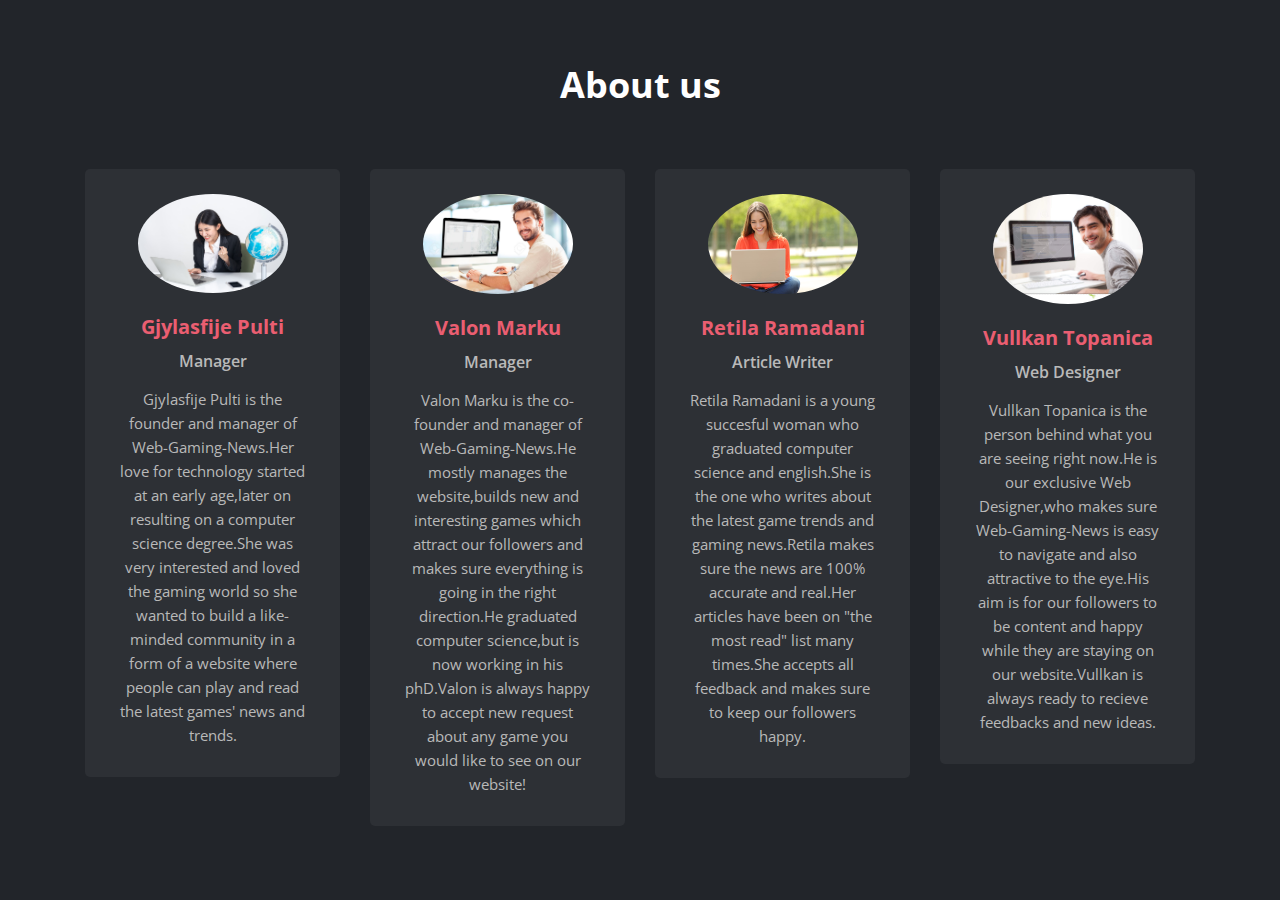
==== pages/about.html @ 8a0a7010 "Added About Us Page" ====
<!DOCTYPE html>
<html>

<head>
    <title>team section</title>
    <meta name="viewport" content="width=device-width, initial-scale=1">
    <link rel="stylesheet" type="text/css" href="../styles/about-us.css">
</head>

<body>
    <section class="team">
        <div class="container">
            <h1>About us</h1>
            <div class="card">
                <div class="box">
                    <img src="../Images/AboutUs/imageone.jpg" alt="team img" />
                    <h4>Gjylasfije Pulti</h4>
                    <h5>Manager</h5>
                    <p>Gjylasfije Pulti is the founder and manager of Web-Gaming-News.Her love for technology started at
                        an early age,later
                        on resulting on a computer science degree.She was very interested and loved the gaming world so
                        she wanted
                        to build a like-minded community in a form of a website where people can play and read the
                        latest games' news and
                        trends.
                    </p>
                </div>
            </div>
            <div class="card">
                <div class="box">
                    <img src="../Images/AboutUs/imagetwo.jpg" alt="team img" />
                    <h4>Valon Marku</h4>
                    <h5>Manager</h5>
                    <p>
                        Valon Marku is the co-founder and manager of Web-Gaming-News.He mostly manages the
                        website,builds new and interesting games
                        which attract our followers and makes sure everything is going in the right direction.He
                        graduated computer science,but is now
                        working in his phD.Valon is always happy to accept new request about any game you would like to
                        see on our website!
                    </p>
                </div>
            </div>
            <div class="card">
                <div class="box">
                    <img src="../Images/AboutUs/imagethree.jpg" alt="team img" />
                    <h4>Retila Ramadani</h4>
                    <h5>Article Writer</h5>
                    <p>Retila Ramadani is a young succesful woman who graduated computer science and english.She is the
                        one who writes about
                        the latest game trends and gaming news.Retila makes sure the news are 100% accurate and real.Her
                        articles
                        have been on "the most read" list many times.She accepts all feedback and makes sure to keep our
                        followers happy.
                    </p>
                </div>
            </div>
            <div class="card">
                <div class="box">
                    <img src="../Images/AboutUs/imagefour.jpg" alt="team img" />
                    <h4>Vullkan Topanica</h4>
                    <h5>Web Designer</h5>
                    <p>Vullkan Topanica is the person behind what you are seeing right now.He is our exclusive Web
                        Designer,who makes sure
                        Web-Gaming-News is easy to navigate and also attractive to the eye.His aim is for our followers
                        to be content
                        and happy while they are staying on our website.Vullkan is always ready to recieve feedbacks and
                        new ideas.
                    </p>
                </div>
            </div>
        </div>
    </section>

</body>

</html>
---- styles/about-us.css ----
@import url('https://fonts.googleapis.com/css?family=Open+Sans:400,600,700&display=swap');

body{
	margin:0;
	padding:0;
}

*{
	box-sizing: border-box;
}

.container{
	max-width:1140px;
	margin:auto;
	position: relative;
	min-height: 1px;
}

.team{
	min-height: 100vh;
	padding:60px 15px;
	background-color:#22252a; 
	float: left;
	width: 100%;
}
.team h1{
	font-size: 36px;
	font-family: open sans;
	font-weight: 700;
	color:#ffffff;
	margin:0;
	padding-bottom:60px;
	text-align: center;
}
.team .card{
	width:25%;
	float: left;
	padding:0px 15px;
}
.team .card .box {
	padding:15px;
	background-color: #2d3035;
	border-radius:5px;
	transition: margin 1s ease,box-shadow 1s ease;
}
.team .card .box:hover{
	margin-top:-15px;
	box-shadow:0px 0px 40px black;
}
.team .card .box img{
	width:150px;
	display: block;
	margin:10px auto;
	border-radius:50%;

}

.team .card .box h4{
	font-size: 20px;
	font-family: open sans;
	margin:20px 0px 10px;
	color:#ea5e71;
	text-align: center;
	font-weight: 700;
}

.team .card .box h5{
	font-size:16px;
	font-family: open sans;
	font-weight: 600;
	color:#b9b9b9;
	margin:0px 0px 15px;
	text-align: center;
}
.team .card .box p{
	color:#b9b9b9;
	font-size: 15px;
	font-family: open sans;
	font-weight: 400;
	line-height: 24px;
	text-align: center;
	padding:0px 20px;
}

@media(max-width: 991px){
	.team .card{
		width:50%;
		margin-bottom:30px;
	}
}

@media(max-width:550px){
	.team .card{
		width:100%;
	}
}
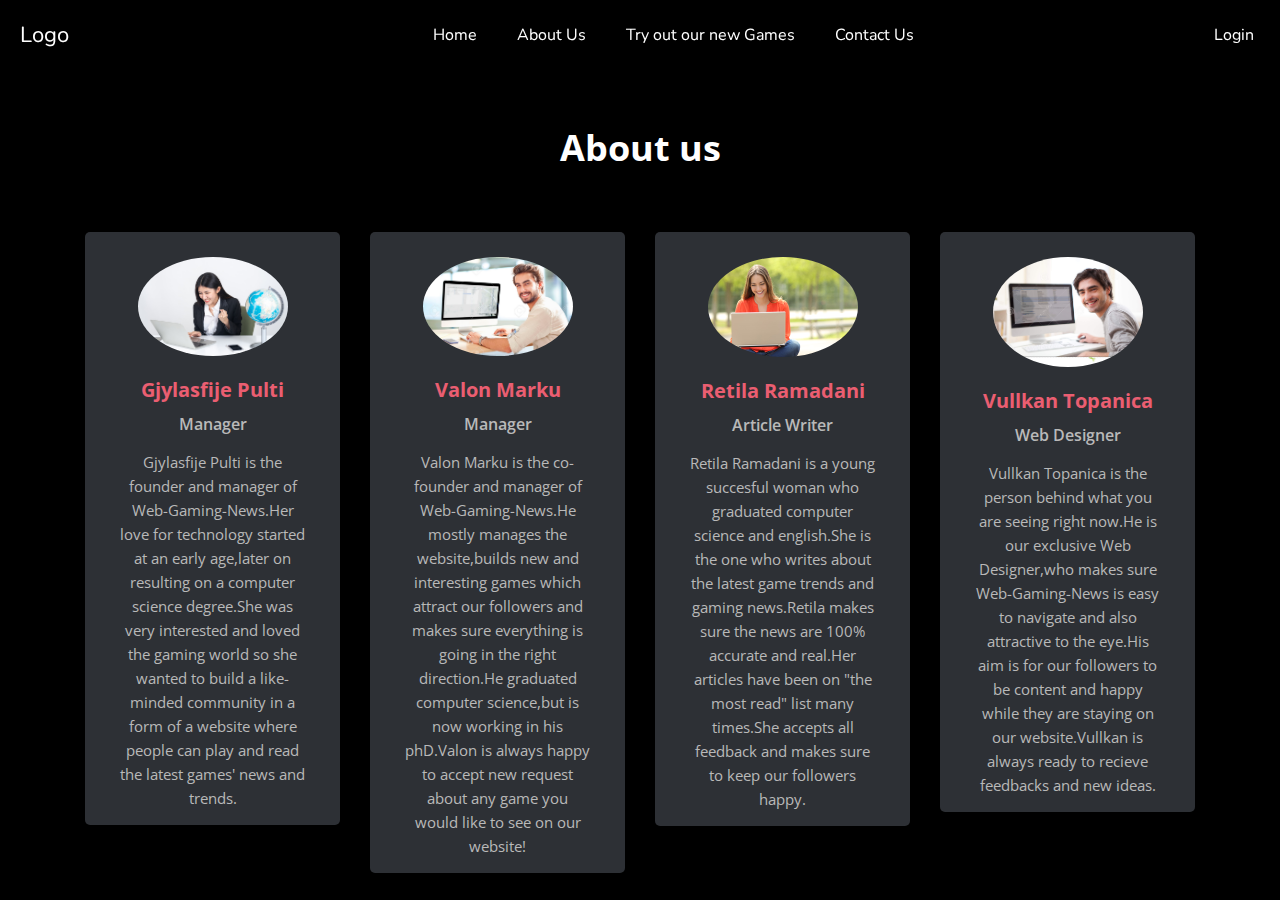
==== commit ff6b2293: "Index changes" ====
--- a/pages/about.html
+++ b/pages/about.html
@@ -1,77 +1,129 @@
 <!DOCTYPE html>
 <html>
 
-<head>
-    <title>team section</title>
-    <meta name="viewport" content="width=device-width, initial-scale=1">
-    <link rel="stylesheet" type="text/css" href="../styles/about-us.css">
-</head>
 
-<body>
-    <section class="team">
-        <div class="container">
-            <h1>About us</h1>
-            <div class="card">
-                <div class="box">
-                    <img src="../Images/AboutUs/imageone.jpg" alt="team img" />
-                    <h4>Gjylasfije Pulti</h4>
-                    <h5>Manager</h5>
-                    <p>Gjylasfije Pulti is the founder and manager of Web-Gaming-News.Her love for technology started at
-                        an early age,later
-                        on resulting on a computer science degree.She was very interested and loved the gaming world so
-                        she wanted
-                        to build a like-minded community in a form of a website where people can play and read the
-                        latest games' news and
-                        trends.
-                    </p>
+<article id="wrap">
+
+    <head>
+        <title>team section</title>
+        <meta name="viewport" content="width=device-width, initial-scale=1">
+        <link rel="stylesheet" href="https://fonts.googleapis.com/css2?family=Nunito&display=swap">
+        <link rel="stylesheet" href="../styles/navbar-style.css" />
+        <link rel="stylesheet" type="text/css" href="../styles/about-us.css">
+        <nav class="navbar" style="z-index: 2000;background-color:transparent;">
+            <span class="navbar-toggle" id="js-navbar-toggle">
+                <i class="fa fa-bars"></i>
+            </span>
+            <a href="#" class="logo">Logo</a>
+            <ul class="main-nav" id="js-menu">
+                <div style="display: flex;margin-right: -5%;">
+                    <li>
+                        <a href="../index.html" class="nav-links">Home</a>
+                    </li>
+                    <li>
+                        <a href="../pages/about.html" class="nav-links">About Us</a>
+                    </li>
+                    <li>
+                        <a href="../pages/games.html" class="nav-links">Try out our new Games</a>
+                    </li>
+                    <li>
+                        <a href="../pages/contact.html" class="nav-links">Contact Us</a>
+                    </li>
+                </div>
+                <li style="margin-right: 2%;">
+                    <a id="ModalOpen" class="nav-links">Login</a>
+                </li>
+            </ul>
+        </nav>
+    </head>
+
+    <body>
+        <section class="team">
+            <div class="container" style="margin-top: 5%;">
+                <h1>About us</h1>
+                <div class="card">
+                    <div class="box">
+                        <img src="../Images/AboutUs/imageone.jpg" alt="team img" />
+                        <h4>Gjylasfije Pulti</h4>
+                        <h5>Manager</h5>
+                        <p>Gjylasfije Pulti is the founder and manager of Web-Gaming-News.Her love for technology
+                            started at
+                            an early age,later
+                            on resulting on a computer science degree.She was very interested and loved the gaming world
+                            so
+                            she wanted
+                            to build a like-minded community in a form of a website where people can play and read the
+                            latest games' news and
+                            trends.
+                        </p>
+                    </div>
+                </div>
+                <div class="card">
+                    <div class="box">
+                        <img src="../Images/AboutUs/imagetwo.jpg" alt="team img" />
+                        <h4>Valon Marku</h4>
+                        <h5>Manager</h5>
+                        <p>
+                            Valon Marku is the co-founder and manager of Web-Gaming-News.He mostly manages the
+                            website,builds new and interesting games
+                            which attract our followers and makes sure everything is going in the right direction.He
+                            graduated computer science,but is now
+                            working in his phD.Valon is always happy to accept new request about any game you would like
+                            to
+                            see on our website!
+                        </p>
+                    </div>
+                </div>
+                <div class="card">
+                    <div class="box">
+                        <img src="../Images/AboutUs/imagethree.jpg" alt="team img" />
+                        <h4>Retila Ramadani</h4>
+                        <h5>Article Writer</h5>
+                        <p>Retila Ramadani is a young succesful woman who graduated computer science and english.She is
+                            the
+                            one who writes about
+                            the latest game trends and gaming news.Retila makes sure the news are 100% accurate and
+                            real.Her
+                            articles
+                            have been on "the most read" list many times.She accepts all feedback and makes sure to keep
+                            our
+                            followers happy.
+                        </p>
+                    </div>
+                </div>
+                <div class="card">
+                    <div class="box">
+                        <img src="../Images/AboutUs/imagefour.jpg" alt="team img" />
+                        <h4>Vullkan Topanica</h4>
+                        <h5>Web Designer</h5>
+                        <p>Vullkan Topanica is the person behind what you are seeing right now.He is our exclusive Web
+                            Designer,who makes sure
+                            Web-Gaming-News is easy to navigate and also attractive to the eye.His aim is for our
+                            followers
+                            to be content
+                            and happy while they are staying on our website.Vullkan is always ready to recieve feedbacks
+                            and
+                            new ideas.
+                        </p>
+                    </div>
                 </div>
             </div>
-            <div class="card">
-                <div class="box">
-                    <img src="../Images/AboutUs/imagetwo.jpg" alt="team img" />
-                    <h4>Valon Marku</h4>
-                    <h5>Manager</h5>
-                    <p>
-                        Valon Marku is the co-founder and manager of Web-Gaming-News.He mostly manages the
-                        website,builds new and interesting games
-                        which attract our followers and makes sure everything is going in the right direction.He
-                        graduated computer science,but is now
-                        working in his phD.Valon is always happy to accept new request about any game you would like to
-                        see on our website!
-                    </p>
-                </div>
-            </div>
-            <div class="card">
-                <div class="box">
-                    <img src="../Images/AboutUs/imagethree.jpg" alt="team img" />
-                    <h4>Retila Ramadani</h4>
-                    <h5>Article Writer</h5>
-                    <p>Retila Ramadani is a young succesful woman who graduated computer science and english.She is the
-                        one who writes about
-                        the latest game trends and gaming news.Retila makes sure the news are 100% accurate and real.Her
-                        articles
-                        have been on "the most read" list many times.She accepts all feedback and makes sure to keep our
-                        followers happy.
-                    </p>
-                </div>
-            </div>
-            <div class="card">
-                <div class="box">
-                    <img src="../Images/AboutUs/imagefour.jpg" alt="team img" />
-                    <h4>Vullkan Topanica</h4>
-                    <h5>Web Designer</h5>
-                    <p>Vullkan Topanica is the person behind what you are seeing right now.He is our exclusive Web
-                        Designer,who makes sure
-                        Web-Gaming-News is easy to navigate and also attractive to the eye.His aim is for our followers
-                        to be content
-                        and happy while they are staying on our website.Vullkan is always ready to recieve feedbacks and
-                        new ideas.
-                    </p>
-                </div>
-            </div>
-        </div>
-    </section>
+        </section>
 
+        <article class="section" id="lightings">
+            <section class="section" id="one">
+                <section class="section" id="two">
+                    <section class="section" id="three">
+                        <section class="section" id="four">
+                            <section class="section" id="five">
+
+                            </section>
+                        </section>
+                    </section>
+                </section>
+            </section>
+        </article>
+</article>
 </body>
 
 </html>--- a/styles/navbar-style.css
+++ b/styles/navbar-style.css
@@ -0,0 +1,201 @@
+*{
+  box-sizing: border-box;
+  margin: 0;
+  padding: 0;
+}
+
+body{
+  font-family: 'Nunito', sans-serif;
+}
+
+.navbar{
+  overflow: hidden;
+  position: fixed;
+  top: 0;
+  width: 100%;
+}
+
+.main-nav{
+  list-style-type: none;
+  display: none;
+}
+
+.nav-links,
+.logo{
+  text-decoration: none;
+  color: #fff;
+}
+
+.main-nav li{
+  text-align: center;
+  margin: 15px auto;
+}
+
+.logo{
+  display: inline-block;
+  font-size: 22px;
+  margin-top: 10px;
+  margin-left: 20px;
+}
+
+.navbar-toggle{
+  position: absolute;
+  top: 10px;
+  right: 20px;
+  cursor: pointer;
+  color: #fff;
+  font-size: 24px;
+}
+
+.active{
+  display: block;
+}
+
+@media screen and (min-width: 760px){
+  .navbar{
+      display: flex;
+      justify-content: space-between;
+      padding-bottom: 0;
+      height: 70px;
+      align-items: center;
+  }
+
+  .main-nav{
+      display: contents;
+      margin-right: 30px;
+      flex-direction: row;
+      justify-content: flex-end;
+  }
+
+  .main-nav li{
+      margin: 0;
+  }
+
+  .nav-links{
+      margin-left: 40px;
+  }
+
+  .logo{
+      margin-top: 0;
+  }
+
+  .navbar-toggle{
+      display: none;
+  }
+
+  .logo:hover,
+  .nav-links:hover{
+      color: #FF9800;
+  }
+}
+/*Slider Action made by MEE*/
+.carousel {
+  position: relative;
+  width: 600px;
+  height: 400px;
+  overflow: hidden;
+  margin: 0 auto;
+  box-shadow: 0 2px 6px rgba(0,0,0,0.3);
+}
+.carousel:hover .slide:after,
+.carousel:hover .counter,
+.carousel:hover .slide:before {
+  opacity: 1;
+}
+.slide {
+  float: right;
+  position: absolute;
+  z-index: 1;
+  width: 600px;
+  height: 400px;
+  background-color: #eee;
+  text-align: center;
+  transition: opacity 0.4s;
+  opacity: 1;
+}
+.slide:before {
+  content: attr(annot);
+  display: block;
+  position: absolute;
+  left: 20px;
+  bottom: 20px;
+  color: rgba(255,255,255,0.9);
+  font-size: 14px;
+  font-weight: 300;
+  z-index: 12;
+  opacity: 0;
+  transition: opacity 0.3s;
+  text-shadow: 0 0 1px #000;
+}
+.slide:after {
+  content: attr(slide);
+  display: block;
+  position: absolute;
+  bottom: 0;
+  transition: opacity 0.3s;
+  width: 100%;
+  height: 80px;
+  opacity: 0;
+  background-image: linear-gradient(transparent, rgba(0,0,0,0.5));
+  text-align: left;
+  text-indent: 549px;
+  line-height: 101px;
+  font-size: 13px;
+  color: rgba(255,255,255,0.9);
+  text-shadow: 0 0 1px #000;
+}
+.counter {
+  position: absolute;
+  bottom: 20px;
+  right: 1px;
+  height: 20px;
+  width: 60px;
+  z-index: 2;
+  text-align: center;
+  color: #fff;
+  line-height: 21px;
+  font-size: 13px;
+  opacity: 0;
+  transition: opacity 0.3s;
+}
+.faux-ui-facia {
+  top: 0;
+  right: 0;
+  float: right;
+  position: absolute;
+  margin-top: 0;
+  z-index: 9;
+  height: 100%;
+  width: 100%;
+  opacity: 0;
+  cursor: pointer;
+}
+.faux-ui-facia:checked {
+  z-index: 8;
+}
+.faux-ui-facia:checked + .slide {
+  opacity: 0;
+}
+.faux-ui-facia:checked:nth-child(1):checked {
+  z-index: 9;
+}
+.faux-ui-facia:nth-child(1):checked {
+  float: left;
+  z-index: 9;
+}
+.faux-ui-facia:nth-child(1):checked + .slide {
+  opacity: 1;
+}
+.faux-ui-facia:nth-child(1):checked ~ .faux-ui-facia {
+  float: left;
+  z-index: 8;
+}
+.faux-ui-facia:nth-child(1):checked ~ .faux-ui-facia + .slide {
+  opacity: 0;
+}
+.faux-ui-facia:nth-child(1):checked ~ .faux-ui-facia:checked {
+  z-index: 9;
+}
+.faux-ui-facia:nth-child(1):checked ~ .faux-ui-facia:checked + .slide {
+  opacity: 1;
+}
--- a/styles/about-us.css
+++ b/styles/about-us.css
@@ -3,10 +3,14 @@
 body{
 	margin:0;
 	padding:0;
-}
-
+	overflow: hidden;
+}
 *{
 	box-sizing: border-box;
+}
+
+.card{
+	cursor: pointer;
 }
 
 .container{
@@ -19,7 +23,7 @@
 .team{
 	min-height: 100vh;
 	padding:60px 15px;
-	background-color:#22252a; 
+	background-color:#000; 
 	float: left;
 	width: 100%;
 }
@@ -93,4 +97,246 @@
 	.team .card{
 		width:100%;
 	}
-}+}
+
+
+*
+{
+	padding: 0px;
+	margin: 0px;
+}
+
+html, body
+{
+	background: #000;
+	width: 100%;
+	height: 100%;
+}
+
+#wrap
+{
+	width: 100%;
+	height: 100%;
+	position: relative;
+	margin: 0 auto 0 auto;
+	overflow: hidden;
+}
+
+#lightings
+{
+	bottom: -60px;
+	position: absolute;
+	width: 100%;
+}
+
+.section
+{
+	/*border-radius*/
+	-webkit-border-radius: 50%;
+	-moz-border-radius: 50%;
+	border-radius: 50%;
+	height: 20px;
+	width: 100%;
+	position: relative;
+	margin: auto;
+
+}
+
+#one
+{
+	/*animation*/
+	-webkit-animation: one 5s ease-in-out infinite alternate;
+	-moz-animation: one 5s ease-in-out infinite alternate;
+	-ms-animation: one 5s ease-in-out infinite alternate;
+	-o-animation: one 5s ease-in-out infinite alternate;
+	animation: one 5s ease-in-out infinite alternate;
+}
+@-webkit-keyframes 
+one { from {
+-webkit-box-shadow: 0 0 250px 20px #473C78;
+}
+
+to { -webkit-box-shadow: 0 0 100px 15px #F72A3B; }
+}
+@-moz-keyframes 
+one { from {
+-moz-box-shadow: 0 0 250px 20px #473C78;
+}
+
+to { -moz-box-shadow: 0 0 100px 15px #F72A3B; }
+}
+@-o-keyframes 
+one { from {
+-o-box-shadow: 0 0 250px 20px #473C78;
+}
+
+to { -o-box-shadow: 0 0 100px 15px #F72A3B; }
+}
+
+@keyframes 
+one { from {
+box-shadow: 0 0 250px 20px #473C78;
+}
+
+to {box-shadow: 0 0 100px 15px #F72A3B; }
+}
+
+#two
+{
+	width: 90%;
+	/*animation*/
+	-webkit-animation: two 4s ease-in-out infinite alternate;
+	-moz-animation: two 4s ease-in-out infinite alternate;
+	-ms-animation: two 4s ease-in-out infinite alternate;
+	-o-animation: two 4s ease-in-out infinite alternate;
+	animation: two 4s ease-in-out infinite alternate;
+}
+@-webkit-keyframes 
+two { from {
+-webkit-box-shadow: 0 0 250px 20px #18C499;
+}
+
+to { -webkit-box-shadow: 0 0 100px 15px #D8F05E; }
+}
+@-moz-keyframes 
+two { from {
+-moz-box-shadow: 0 0 250px 20px #18C499;
+}
+
+to { -moz-box-shadow: 0 0 100px 15px #D8F05E; }
+}
+@-o-keyframes 
+two { from {
+-o-box-shadow: 0 0 250px 20px #18C499;
+}
+
+to { -o-box-shadow: 0 0 100px 15px #D8F05E; }
+}
+
+@keyframes 
+two { from {
+box-shadow: 0 0 250px 20px #18C499;
+}
+
+to { box-shadow: 0 0 100px 15px #D8F05E; }
+}
+
+#three
+{
+	width: 80%;
+	/*animation*/
+	-webkit-animation: three 3s ease-in-out infinite alternate;
+	-moz-animation: three 3s ease-in-out infinite alternate;
+	-ms-animation: three 3s ease-in-out infinite alternate;
+	-o-animation: three 3s ease-in-out infinite alternate;
+	animation: three 3s ease-in-out infinite alternate;
+}
+@-webkit-keyframes 
+three { from {
+-webkit-box-shadow: 0 0 250px 20px #FFDD00;
+}
+
+to { -webkit-box-shadow: 0 0 100px 15px #3E33FF; }
+}
+@-moz-keyframes 
+three { from {
+-moz-box-shadow: 0 0 250px 20px #FFDD00;
+}
+
+to { -moz-box-shadow: 0 0 100px 15px #3E33FF }
+}
+@-o-keyframes 
+three { from {
+-o-box-shadow: 0 0 250px 20px #FFDD00;
+}
+
+to { -o-box-shadow: 0 0 100px 15px #3E33FF }
+}
+
+@keyframes 
+three { from {
+box-shadow: 0 0 250px 20px #FFDD00;
+}
+
+to { box-shadow: 0 0 100px 15px #3E33FF }
+}
+
+#four
+{
+	width: 70%;
+	/*animation*/
+	-webkit-animation: four 2s ease-in-out infinite alternate;
+	-moz-animation: four 2s ease-in-out infinite alternate;
+	-ms-animation: four 2s ease-in-out infinite alternate;
+	-o-animation: four 2s ease-in-out infinite alternate;
+	animation: four 2s ease-in-out infinite alternate;
+}
+@-webkit-keyframes 
+four { from {
+-webkit-box-shadow: 0 0 250px 20px #781848;
+}
+
+to { -webkit-box-shadow: 0 0 100px 15px #F2BBE9; }
+}
+@-moz-keyframes 
+four { from {
+-moz-box-shadow: 0 0 250px 20px #781848;
+}
+
+to { -moz-box-shadow: 0 0 100px 15px #F2BBE9; }
+}
+@-o-keyframes 
+four { from {
+-o-box-shadow: 0 0 250px 20px #781848;
+}
+
+to { -o-box-shadow: 0 0 100px 15px #F2BBE9; }
+}
+
+@keyframes 
+four { from {
+shadow: 0 0 250px 20px #781848;
+}
+
+to { shadow: 0 0 100px 15px #F2BBE9; }
+}
+
+#five
+{
+	width: 60%;
+	/*animation*/
+	-webkit-animation: five 1s ease-in-out infinite alternate;
+	-moz-animation: five 1s ease-in-out infinite alternate;
+	-ms-animation: five 1s ease-in-out infinite alternate;
+	-o-animation: five 1s ease-in-out infinite alternate;
+	animation: five 1s ease-in-out infinite alternate;
+}
+@-webkit-keyframes 
+five { from {
+-webkit-box-shadow: 0 0 250px 20px #42F2A1;
+}
+
+to { -webkit-box-shadow: 0 0 100px 15px #F4F6AD; }
+}
+@-moz-keyframes 
+five { from {
+-moz-box-shadow: 0 0 250px 20px #42F2A1;
+}
+
+to { -moz-box-shadow: 0 0 100px 15px #F4F6AD; }
+}
+@-o-keyframes 
+five { from {
+-o-box-shadow: 0 0 250px 20px #42F2A1;
+}
+
+to { -o-box-shadow: 0 0 100px 15px #F4F6AD; }
+}
+
+@keyframes 
+five { from {
+box-shadow: 0 0 250px 20px #42F2A1;
+}
+
+to { box-shadow: 0 0 100px 15px #F4F6AD; }
+}
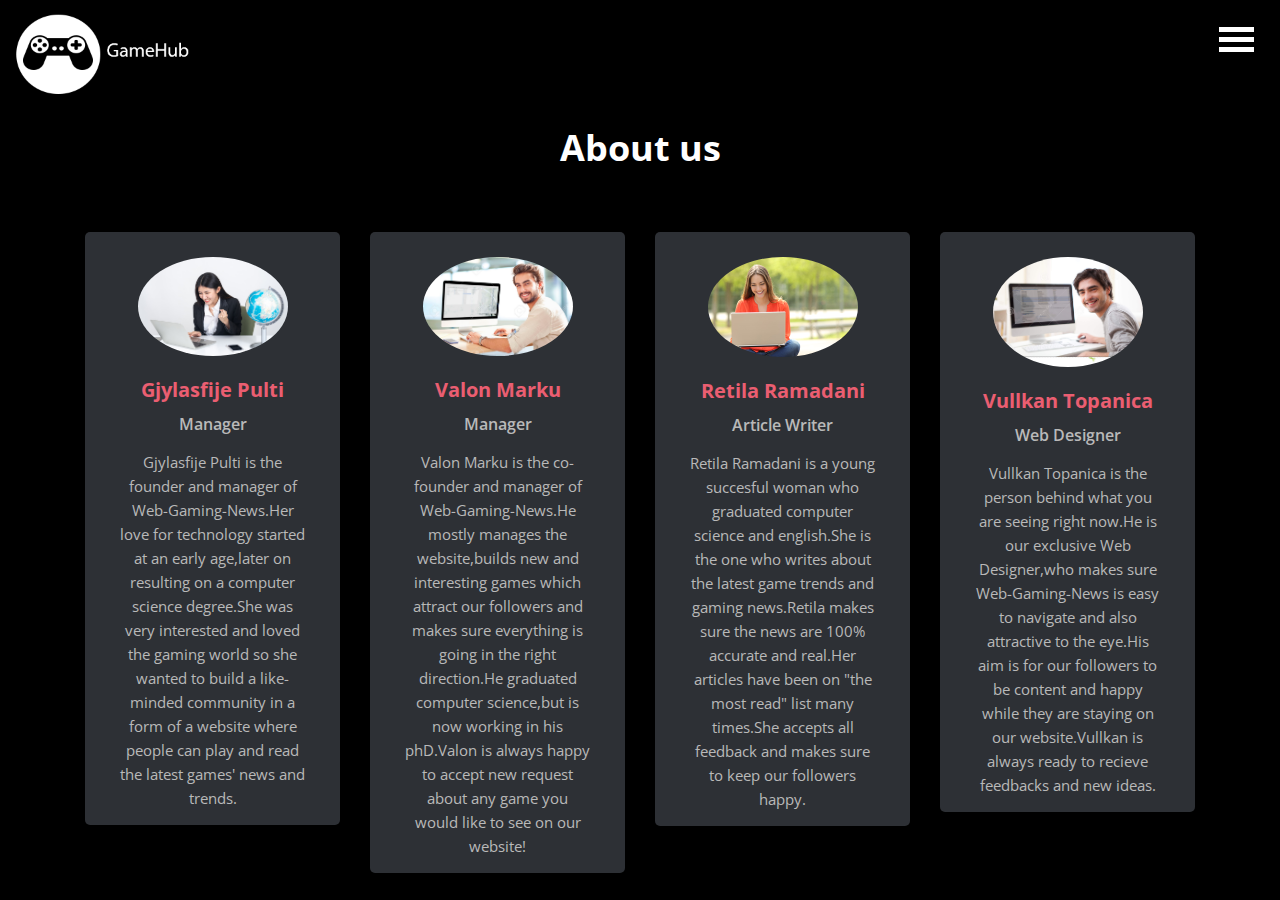
==== commit 00fc5d9f: "Final Commit for Faze 1" ====
--- a/pages/about.html
+++ b/pages/about.html
@@ -10,31 +10,7 @@
         <link rel="stylesheet" href="https://fonts.googleapis.com/css2?family=Nunito&display=swap">
         <link rel="stylesheet" href="../styles/navbar-style.css" />
         <link rel="stylesheet" type="text/css" href="../styles/about-us.css">
-        <nav class="navbar" style="z-index: 2000;background-color:transparent;">
-            <span class="navbar-toggle" id="js-navbar-toggle">
-                <i class="fa fa-bars"></i>
-            </span>
-            <a href="#" class="logo">Logo</a>
-            <ul class="main-nav" id="js-menu">
-                <div style="display: flex;margin-right: -5%;">
-                    <li>
-                        <a href="../index.html" class="nav-links">Home</a>
-                    </li>
-                    <li>
-                        <a href="../pages/about.html" class="nav-links">About Us</a>
-                    </li>
-                    <li>
-                        <a href="../pages/games.html" class="nav-links">Try out our new Games</a>
-                    </li>
-                    <li>
-                        <a href="../pages/contact.html" class="nav-links">Contact Us</a>
-                    </li>
-                </div>
-                <li style="margin-right: 2%;">
-                    <a id="ModalOpen" class="nav-links">Login</a>
-                </li>
-            </ul>
-        </nav>
+        
     </head>
 
     <body>
@@ -125,5 +101,40 @@
         </article>
 </article>
 </body>
-
+<div style="position: absolute;left: 1%;top: 0">
+    <a href="#" class="logo"><img src="../Images/MainLogo.png" id="MainLogo" width="200" height="100"></a>
+</div>
+<div class="button_container" id="toggle">
+    <span class="top"></span>
+    <span class="middle"></span>
+    <span class="bottom"></span>
+</div>
+<div class="overlay" id="overlay">
+    <nav class="overlay-menu">
+        <ul>
+            <li><a href="../index.html">Home</a></li>
+            <li><a href="../pages/about.html">About</a></li>
+            <li><a href="../pages/games.html">Try our Newest Games</a></li>
+            <li><a href="../pages/contact.html">Contact</a></li>
+            <li><a href="../pages/login.html" class="fa fa-user">Login</a></li>
+        </ul>
+    </nav>
+</div>
+</html>
+<script src="../scripts/jquery-3.5.1.js"></script>
+</script>
+<script>
+     $('#toggle').click(function () {
+        $(this).toggleClass('active');
+        $('#overlay').toggleClass('open');
+        if ($(this).hasClass('active')) {
+            //$("#overlay").css("backdrop-filter","blur(5px)",2000);
+            $("#overlay").css("backdrop-filter", "blur(5px)");
+        }
+        else {
+            //$("#overlay").css("backdrop-filter","blur(0px)",2000);
+            $("#overlay").css("backdrop-filter", "blur(0px)");
+        }
+    });
+</script>
 </html>--- a/styles/navbar-style.css
+++ b/styles/navbar-style.css
@@ -1,4 +1,4 @@
-*{
+/* /* *{
   box-sizing: border-box;
   margin: 0;
   padding: 0;
@@ -88,7 +88,7 @@
       color: #FF9800;
   }
 }
-/*Slider Action made by MEE*/
+
 .carousel {
   position: relative;
   width: 600px;
@@ -198,4 +198,228 @@
 }
 .faux-ui-facia:nth-child(1):checked ~ .faux-ui-facia:checked + .slide {
   opacity: 1;
-}
+} */
+@import url(https://fonts.googleapis.com/css?family=Vollkorn|Roboto);
+body {
+  background: #F5F5F5;
+}
+
+.container-navbar {
+  position: absolute;
+  width: 100%;
+  height: 100%;
+  text-align: center;
+  top: 40%;
+  left: 0;
+  margin: 0 auto;
+  font-family: "Roboto", sans-serif;
+}
+.container-navbar p {
+  font-size: 20px;
+}
+.container-navbar a {
+  display: inline-block;
+  position: relative;
+  text-align: center;
+  color: #FF5252;
+  text-decoration: none;
+  font-size: 20px;
+  overflow: hidden;
+  top: 5px;
+}
+.container-navbar a:after {
+  content: "";
+  position: absolute;
+  background: #FF5252;
+  height: 2px;
+  width: 0%;
+  transform: translateX(-50%);
+  left: 50%;
+  bottom: 0;
+  transition: 0.35s ease;
+}
+.container-navbar a:hover:after {
+  width: 100%;
+}
+
+h1 {
+  position: relative;
+  text-align: center;
+  font-family: "Vollkorn", sans-serif;
+}
+
+.button_container {
+  position: fixed;
+  top: 3%;
+  right: 2%;
+  height: 27px;
+  width: 35px;
+  cursor: pointer;
+  z-index: 100;
+  transition: opacity 0.25s ease;
+}
+.button_container:hover {
+  opacity: 0.7;
+}
+.button_container.active .top {
+  transform: translateY(10px) translateX(0) rotate(45deg);
+  background: #FFF;
+}
+.button_container.active .middle {
+  opacity: 0;
+  background: #FFF;
+}
+.button_container.active .bottom {
+  transform: translateY(-10px) translateX(0) rotate(-45deg);
+  background: #FFF;
+}
+.button_container span {
+  background: #FFF;
+  border: none;
+  height: 5px;
+  width: 100%;
+  position: absolute;
+  top: 0px;
+  left: 0;
+  transition: all 0.35s ease;
+  cursor: pointer;
+}
+.button_container span:nth-of-type(2) {
+  top: 10px;
+}
+.button_container span:nth-of-type(3) {
+  top: 20px;
+}
+
+.overlay {
+  position: fixed;
+  top: 0;
+  left: 0;
+  width: 100%;
+  height: 100%;
+  opacity: 1;
+  visibility: hidden;
+  transition: all 0.5s ease;
+  z-index: 50;
+}
+.overlay:before {
+  content: "";
+  background: transparent;
+  backdrop-filter: blur(10px);
+  left: -55%;
+  top: 0;
+  width: 50%;
+  height: 100%;
+  position: absolute;
+  transition: left 0.35s ease;
+}
+.overlay:after {
+  content: "";
+  background: transparent;
+  backdrop-filter: blur(10px);
+  right: -55%;
+  top: 0;
+  width: 50%;
+  height: 100%;
+  position: absolute;
+  transition: all 0.35s ease;
+}
+.overlay.open {
+  opacity: 0.9;
+  visibility: visible;
+  height: 100%;
+}
+.overlay.open:before {
+  left: 0;
+}
+.overlay.open:after {
+  right: 0;
+}
+.overlay.open li {
+  -webkit-animation: fadeInRight 0.5s ease forwards;
+          animation: fadeInRight 0.5s ease forwards;
+  -webkit-animation-delay: 0.35s;
+          animation-delay: 0.35s;
+}
+.overlay.open li:nth-of-type(2) {
+  -webkit-animation-delay: 0.45s;
+          animation-delay: 0.45s;
+}
+.overlay.open li:nth-of-type(3) {
+  -webkit-animation-delay: 0.55s;
+          animation-delay: 0.55s;
+}
+.overlay.open li:nth-of-type(4) {
+  -webkit-animation-delay: 0.65s;
+          animation-delay: 0.65s;
+}
+.overlay nav {
+  position: relative;
+  height: 70%;
+  top: 50%;
+  transform: translateY(-50%);
+  font-size: 50px;
+  font-family: "Vollkorn", serif;
+  font-weight: 400;
+  text-align: center;
+  z-index: 100;
+}
+.overlay ul {
+  list-style: none;
+  padding: 0;
+  margin: 0 auto;
+  display: inline-block;
+  position: relative;
+  height: 100%;
+}
+.overlay ul li {
+  display: block;
+  height: 25%;
+  height: calc(100% / 4);
+  min-height: 50px;
+  position: relative;
+  opacity: 0;
+}
+.overlay ul li a {
+  display: block;
+  position: relative;
+  color: #FFF;
+  text-decoration: none;
+  overflow: hidden;
+}
+.overlay ul li a:hover:after, .overlay ul li a:focus:after, .overlay ul li a:active:after {
+  width: 100%;
+}
+.overlay ul li a:after {
+  content: "";
+  position: absolute;
+  bottom: 0;
+  left: 50%;
+  width: 0%;
+  transform: translateX(-50%);
+  height: 3px;
+  background: #FFF;
+  transition: 0.35s;
+}
+
+@-webkit-keyframes fadeInRight {
+  0% {
+    opacity: 0;
+    left: 20%;
+  }
+  100% {
+    opacity: 1;
+    left: 0;
+  }
+}
+
+@keyframes fadeInRight {
+  0% {
+    opacity: 0;
+    left: 20%;
+  }
+  100% {
+    opacity: 1;
+    left: 0;
+  }
+}
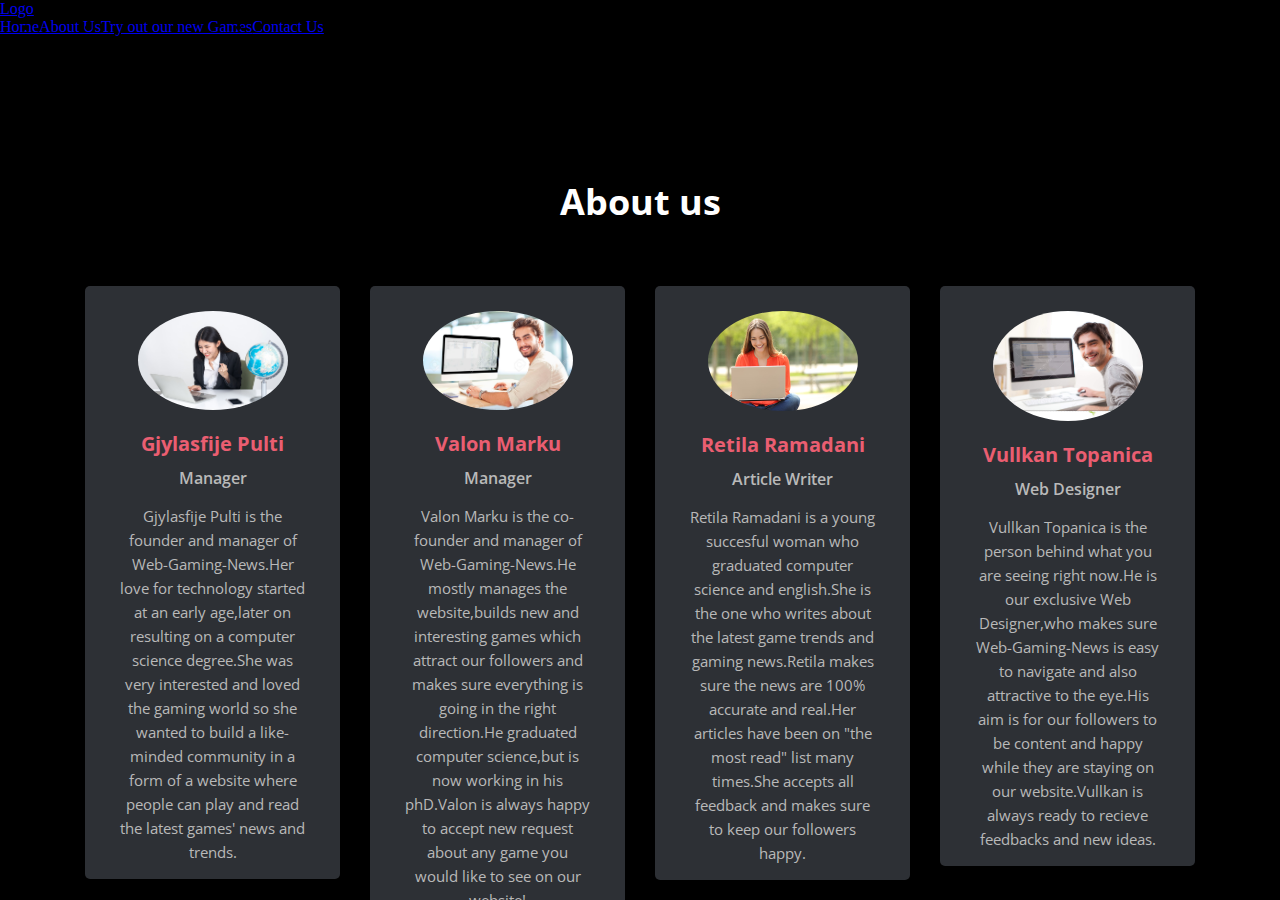
==== commit ad917c77: "Revert "Final Commit for Faze 1"" ====
--- a/pages/about.html
+++ b/pages/about.html
@@ -10,7 +10,31 @@
         <link rel="stylesheet" href="https://fonts.googleapis.com/css2?family=Nunito&display=swap">
         <link rel="stylesheet" href="../styles/navbar-style.css" />
         <link rel="stylesheet" type="text/css" href="../styles/about-us.css">
-        
+        <nav class="navbar" style="z-index: 2000;background-color:transparent;">
+            <span class="navbar-toggle" id="js-navbar-toggle">
+                <i class="fa fa-bars"></i>
+            </span>
+            <a href="#" class="logo">Logo</a>
+            <ul class="main-nav" id="js-menu">
+                <div style="display: flex;margin-right: -5%;">
+                    <li>
+                        <a href="../index.html" class="nav-links">Home</a>
+                    </li>
+                    <li>
+                        <a href="../pages/about.html" class="nav-links">About Us</a>
+                    </li>
+                    <li>
+                        <a href="../pages/games.html" class="nav-links">Try out our new Games</a>
+                    </li>
+                    <li>
+                        <a href="../pages/contact.html" class="nav-links">Contact Us</a>
+                    </li>
+                </div>
+                <li style="margin-right: 2%;">
+                    <a id="ModalOpen" class="nav-links">Login</a>
+                </li>
+            </ul>
+        </nav>
     </head>
 
     <body>
@@ -101,40 +125,5 @@
         </article>
 </article>
 </body>
-<div style="position: absolute;left: 1%;top: 0">
-    <a href="#" class="logo"><img src="../Images/MainLogo.png" id="MainLogo" width="200" height="100"></a>
-</div>
-<div class="button_container" id="toggle">
-    <span class="top"></span>
-    <span class="middle"></span>
-    <span class="bottom"></span>
-</div>
-<div class="overlay" id="overlay">
-    <nav class="overlay-menu">
-        <ul>
-            <li><a href="../index.html">Home</a></li>
-            <li><a href="../pages/about.html">About</a></li>
-            <li><a href="../pages/games.html">Try our Newest Games</a></li>
-            <li><a href="../pages/contact.html">Contact</a></li>
-            <li><a href="../pages/login.html" class="fa fa-user">Login</a></li>
-        </ul>
-    </nav>
-</div>
-</html>
-<script src="../scripts/jquery-3.5.1.js"></script>
-</script>
-<script>
-     $('#toggle').click(function () {
-        $(this).toggleClass('active');
-        $('#overlay').toggleClass('open');
-        if ($(this).hasClass('active')) {
-            //$("#overlay").css("backdrop-filter","blur(5px)",2000);
-            $("#overlay").css("backdrop-filter", "blur(5px)");
-        }
-        else {
-            //$("#overlay").css("backdrop-filter","blur(0px)",2000);
-            $("#overlay").css("backdrop-filter", "blur(0px)");
-        }
-    });
-</script>
+
 </html>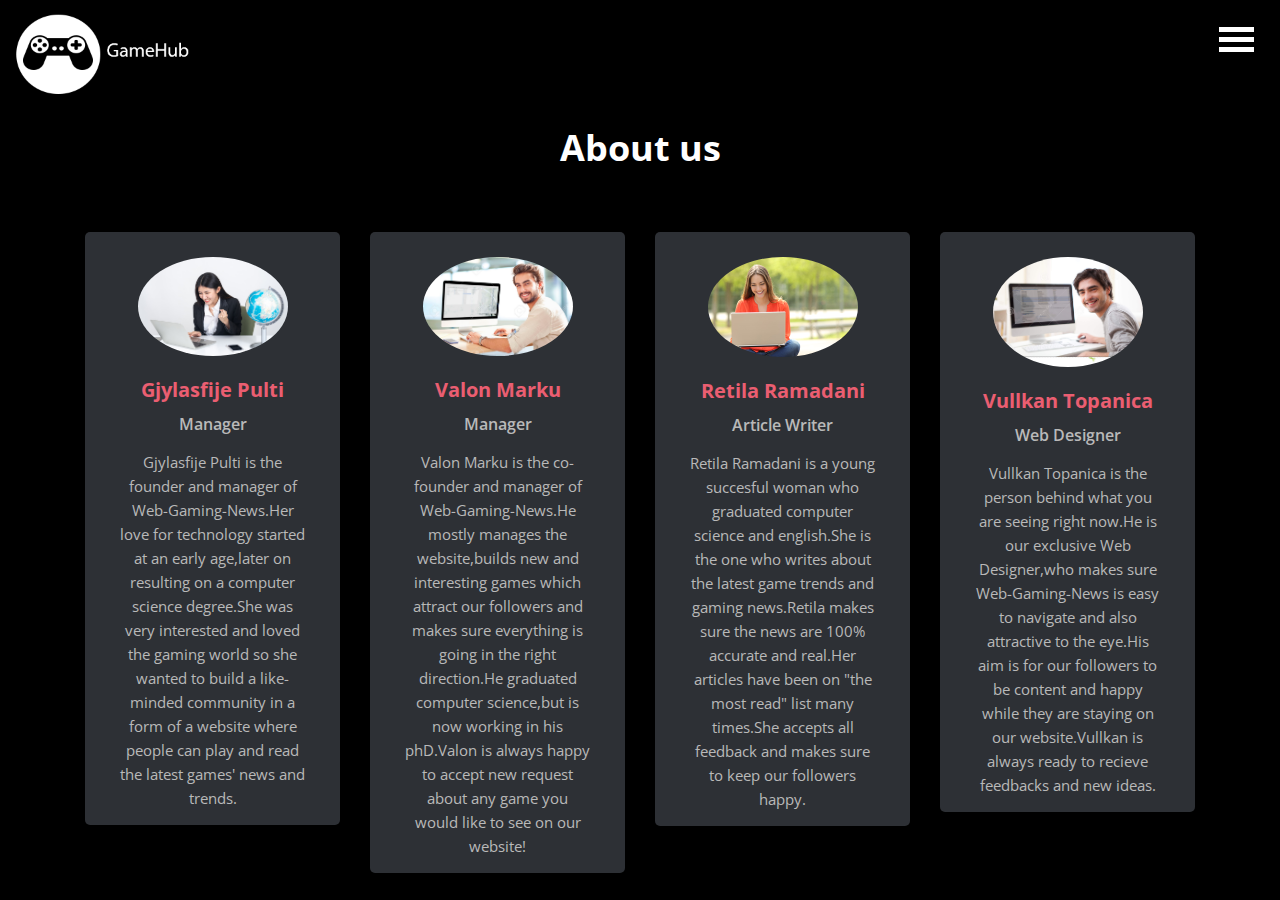
==== commit ce1c34a3: "Revert "Revert "Final Commit for Faze 1""" ====
--- a/pages/about.html
+++ b/pages/about.html
@@ -10,31 +10,7 @@
         <link rel="stylesheet" href="https://fonts.googleapis.com/css2?family=Nunito&display=swap">
         <link rel="stylesheet" href="../styles/navbar-style.css" />
         <link rel="stylesheet" type="text/css" href="../styles/about-us.css">
-        <nav class="navbar" style="z-index: 2000;background-color:transparent;">
-            <span class="navbar-toggle" id="js-navbar-toggle">
-                <i class="fa fa-bars"></i>
-            </span>
-            <a href="#" class="logo">Logo</a>
-            <ul class="main-nav" id="js-menu">
-                <div style="display: flex;margin-right: -5%;">
-                    <li>
-                        <a href="../index.html" class="nav-links">Home</a>
-                    </li>
-                    <li>
-                        <a href="../pages/about.html" class="nav-links">About Us</a>
-                    </li>
-                    <li>
-                        <a href="../pages/games.html" class="nav-links">Try out our new Games</a>
-                    </li>
-                    <li>
-                        <a href="../pages/contact.html" class="nav-links">Contact Us</a>
-                    </li>
-                </div>
-                <li style="margin-right: 2%;">
-                    <a id="ModalOpen" class="nav-links">Login</a>
-                </li>
-            </ul>
-        </nav>
+        
     </head>
 
     <body>
@@ -125,5 +101,40 @@
         </article>
 </article>
 </body>
-
+<div style="position: absolute;left: 1%;top: 0">
+    <a href="#" class="logo"><img src="../Images/MainLogo.png" id="MainLogo" width="200" height="100"></a>
+</div>
+<div class="button_container" id="toggle">
+    <span class="top"></span>
+    <span class="middle"></span>
+    <span class="bottom"></span>
+</div>
+<div class="overlay" id="overlay">
+    <nav class="overlay-menu">
+        <ul>
+            <li><a href="../index.html">Home</a></li>
+            <li><a href="../pages/about.html">About</a></li>
+            <li><a href="../pages/games.html">Try our Newest Games</a></li>
+            <li><a href="../pages/contact.html">Contact</a></li>
+            <li><a href="../pages/login.html" class="fa fa-user">Login</a></li>
+        </ul>
+    </nav>
+</div>
+</html>
+<script src="../scripts/jquery-3.5.1.js"></script>
+</script>
+<script>
+     $('#toggle').click(function () {
+        $(this).toggleClass('active');
+        $('#overlay').toggleClass('open');
+        if ($(this).hasClass('active')) {
+            //$("#overlay").css("backdrop-filter","blur(5px)",2000);
+            $("#overlay").css("backdrop-filter", "blur(5px)");
+        }
+        else {
+            //$("#overlay").css("backdrop-filter","blur(0px)",2000);
+            $("#overlay").css("backdrop-filter", "blur(0px)");
+        }
+    });
+</script>
 </html>